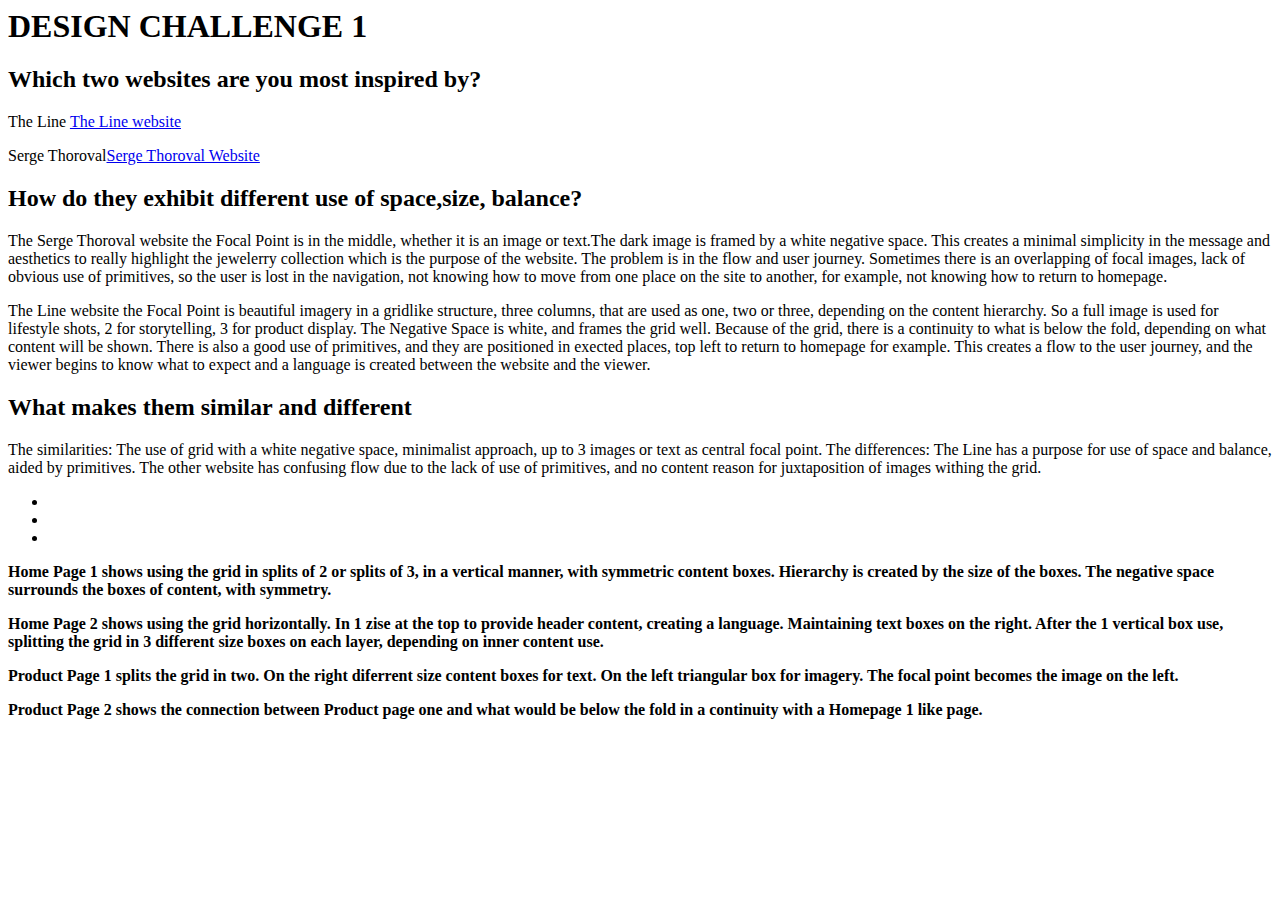
==== designchallenge1.html @ debe9815 "Design Challenge 1" ====
<DOCTYPE! html>
<html lang="en">
<h1>DESIGN CHALLENGE 1</h1>
<h2><strong>Which two websites are you most inspired by?</strong></h2>
<body>
	<p>The Line <a href="http://theline.com"><stong>The Line website</strong></a>
	</p> 
	<p>Serge Thoroval<a href="http://www.atelier-serge-thoraval.com/en/"><stong>Serge Thoroval Website</strong></a>
	</p>
<h2><strong>How do they exhibit different use of space,size, balance?</strong></h2>
<p>The Serge Thoroval website the Focal Point is in the middle, whether it is an image or text.The dark image is framed by a white negative space. This creates a minimal simplicity in the message and aesthetics to really highlight the jewelerry collection which is the purpose of the website. The problem is in the flow and user journey. Sometimes there is an overlapping of focal images, lack of obvious use of primitives, so the user is lost in the navigation, not knowing how to move from one place on the site to another, for example, not knowing how to return to homepage.</p>
<p>The Line website the Focal Point is beautiful imagery in a gridlike structure, three columns, that are used as one, two or three, depending on the content hierarchy. So a full image is used for lifestyle shots, 2 for storytelling, 3 for product display. The Negative Space is white, and frames the grid well. Because of the grid, there is a continuity to what is below the fold, depending on what content will be shown. There is also a good use of primitives, and they are positioned in exected places, top left to return to homepage for example. This creates a flow to the user journey, and the viewer begins to know what to expect and  a language is created between the website and the viewer.</p>
<h2><strong>What makes them similar and different</strong></h2>
<p>The similarities: The use of grid with a white negative space, minimalist approach, up to 3 images or text as central focal point. The differences: The Line has a purpose for use of space and balance, aided by primitives. The other website has confusing flow due to the lack of use of primitives, and no content reason for juxtaposition of images withing the grid.</p>
<p> </P>

	<ul>
		<li>
	 	</li>

	 	<li>
	 	</li>

	 	<li>
	 	</li>		


	</ul>


<p><strong>Home Page 1 shows using the grid in splits of 2 or splits of 3, in a vertical manner, with symmetric content boxes. Hierarchy is created by the size of the boxes. The negative space surrounds the boxes of content, with symmetry.</strong>
</p>
<p><strong> Home Page 2  shows using the grid horizontally. In 1 zise at the top to provide header content, creating a language. Maintaining text boxes on the right. After the 1 vertical box use, splitting the grid in 3 different size boxes on each layer, depending on inner content use. </strong>
</p>

<p><strong>Product Page 1 splits the grid in two. On the right diferrent size content boxes for text. On the left triangular box for imagery. The focal point becomes the image on the left. </strong> 
</P>
<p><strong>Product Page 2 shows the connection between Product page one and what would be below the fold in a continuity with a Homepage 1 like page.
</strong> 
</P>	

</body>
</html>
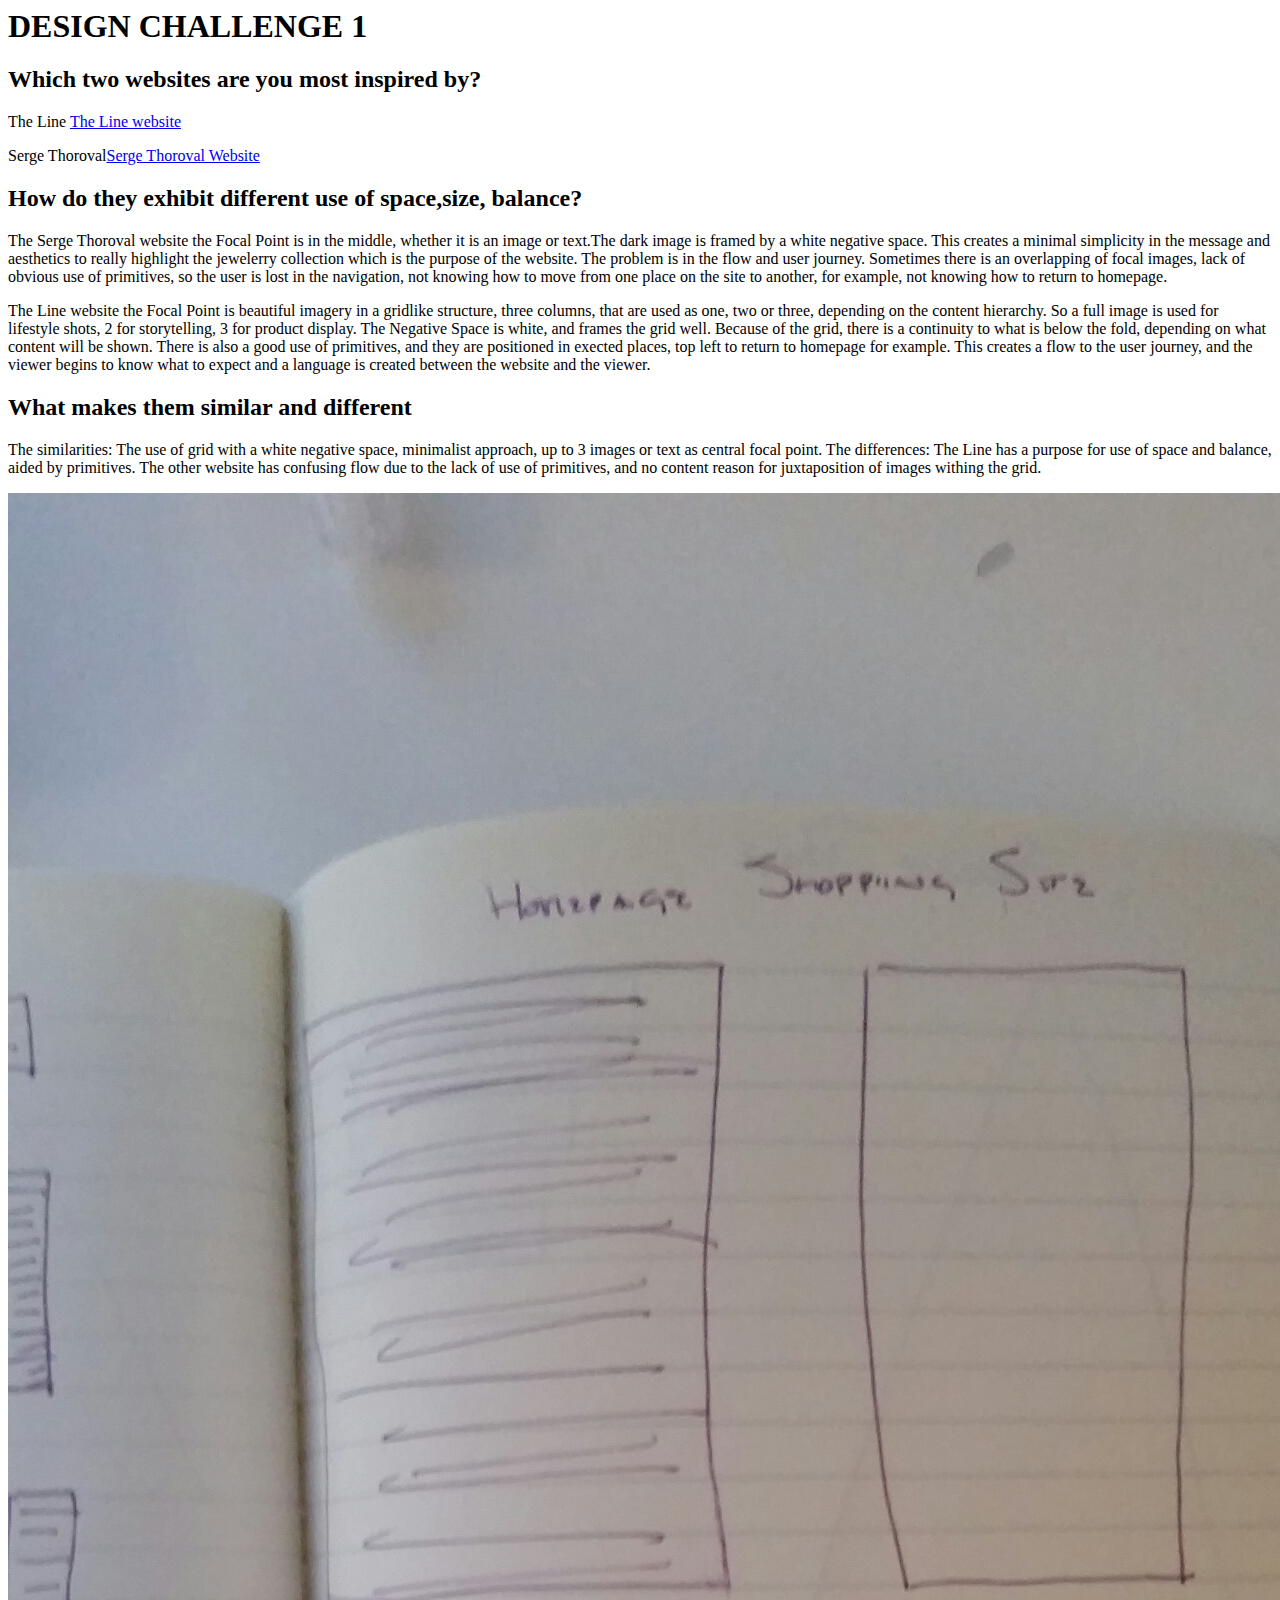
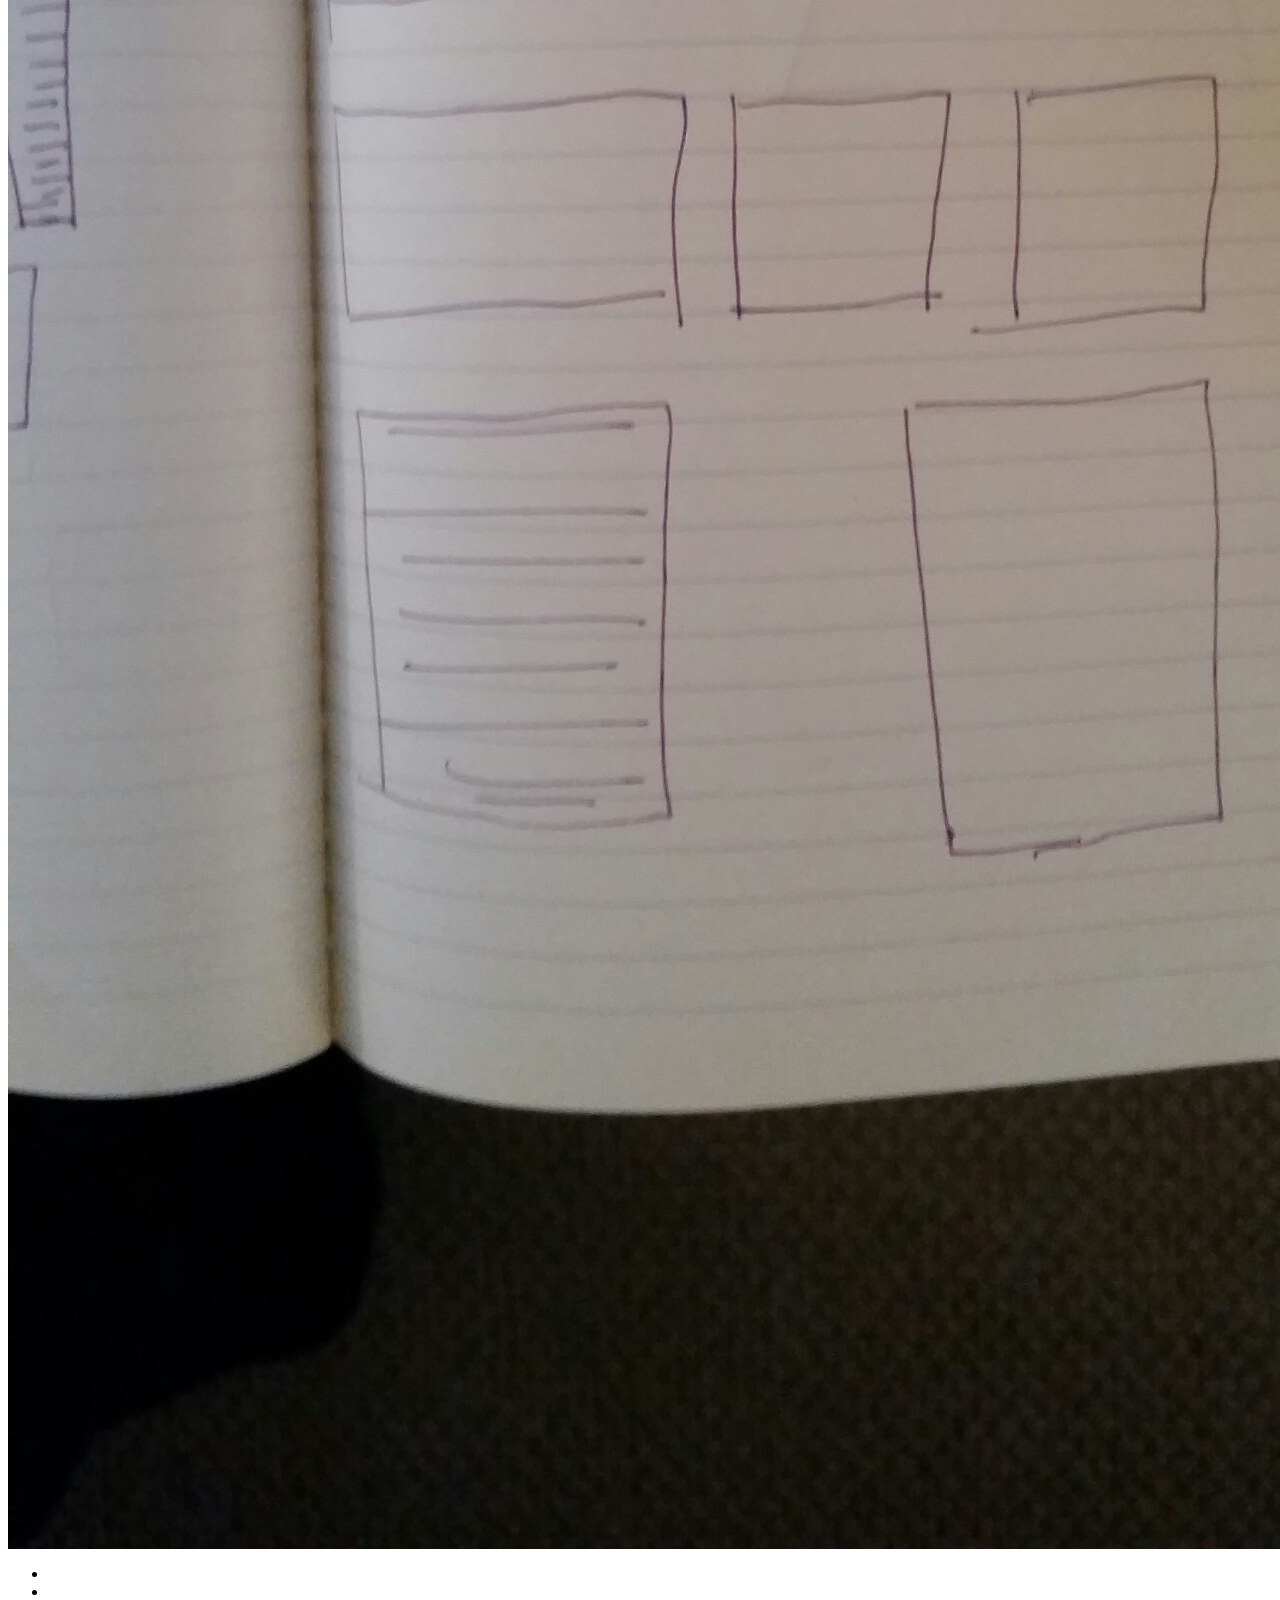
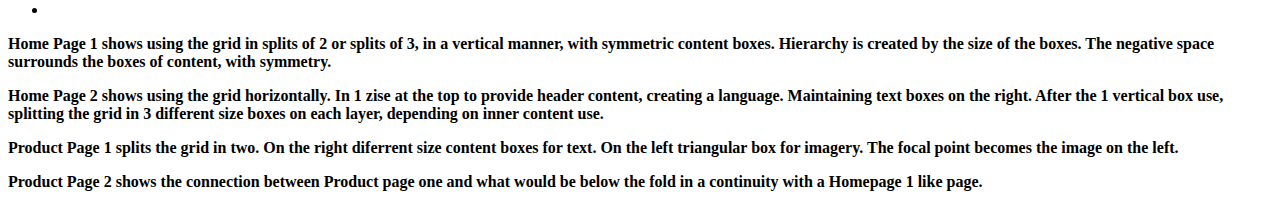
==== commit 56f7e039: "Design Challenge 1.2" ====
--- a/designchallenge1.html
+++ b/designchallenge1.html
@@ -13,7 +13,8 @@
 <h2><strong>What makes them similar and different</strong></h2>
 <p>The similarities: The use of grid with a white negative space, minimalist approach, up to 3 images or text as central focal point. The differences: The Line has a purpose for use of space and balance, aided by primitives. The other website has confusing flow due to the lack of use of primitives, and no content reason for juxtaposition of images withing the grid.</p>
 <p> </P>
-
+    
+    <img src="/Homepage1.jpg">
 	<ul>
 		<li>
 	 	</li>
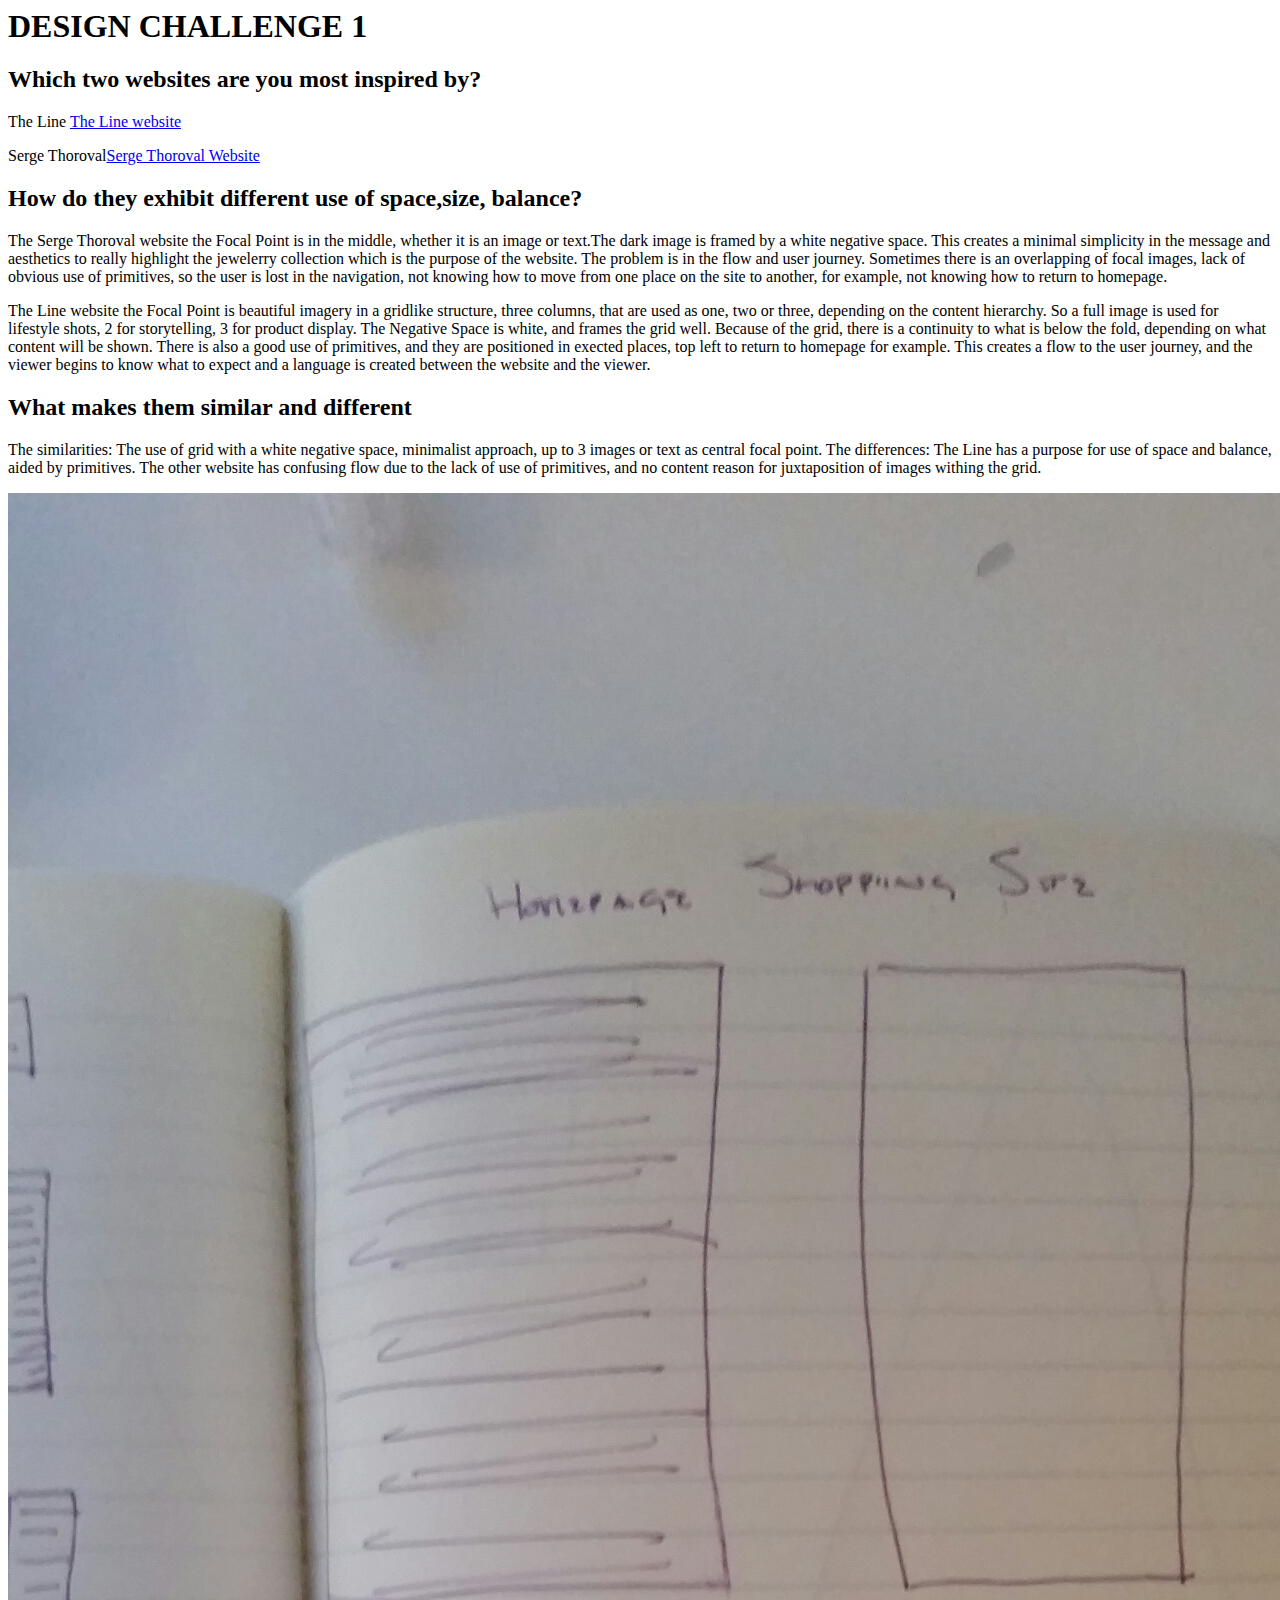
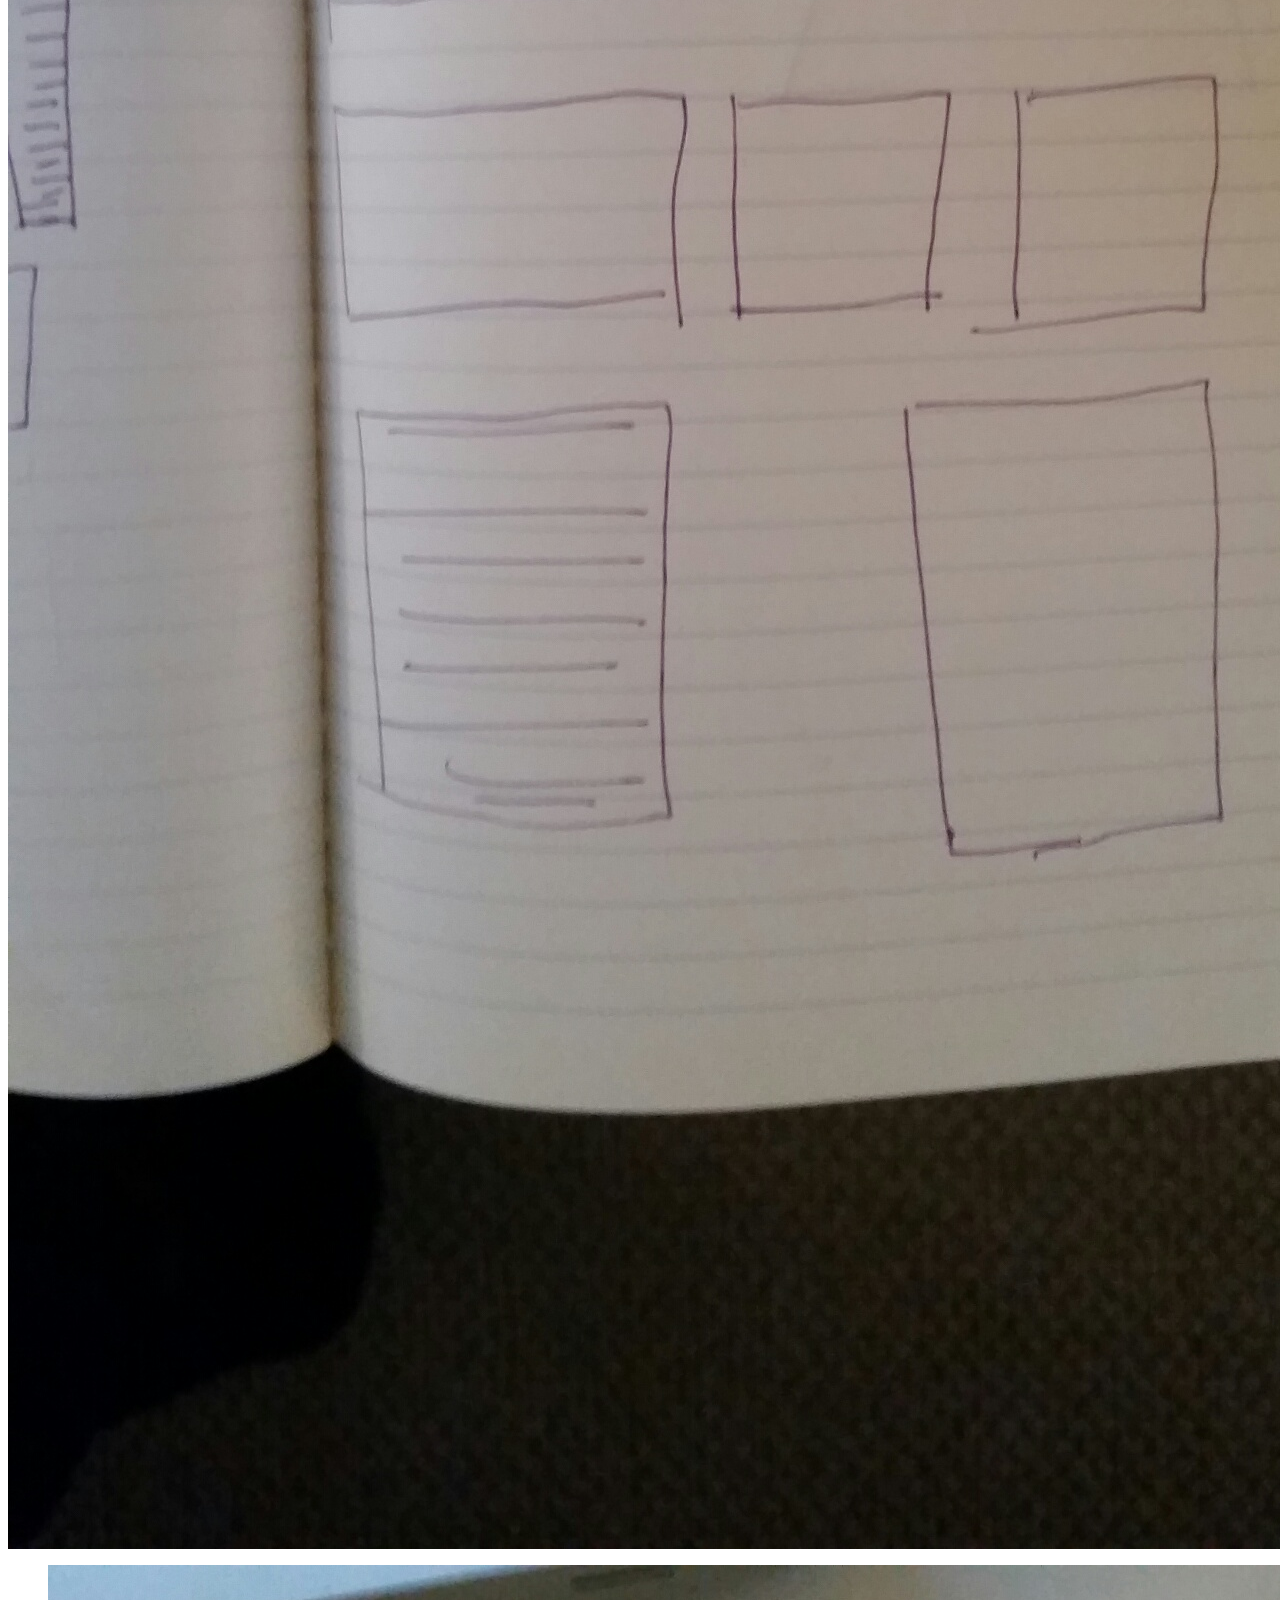
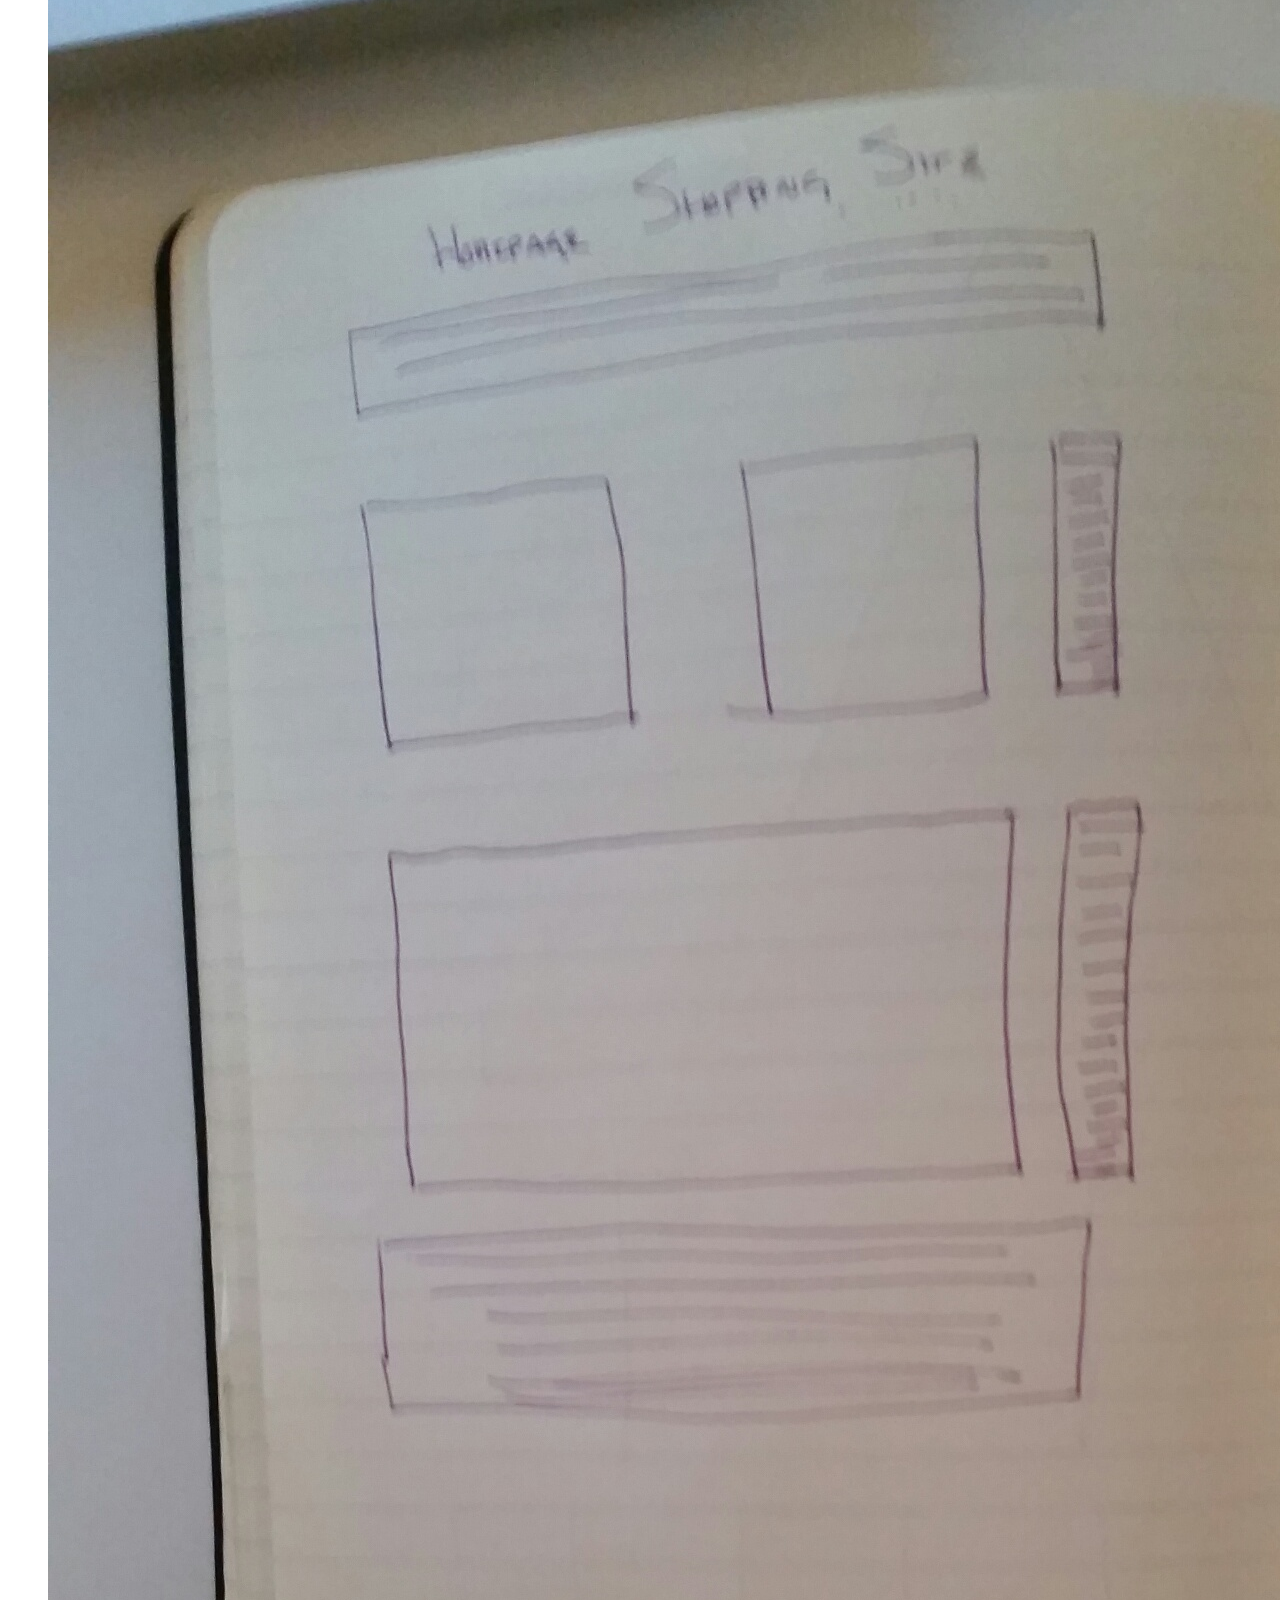
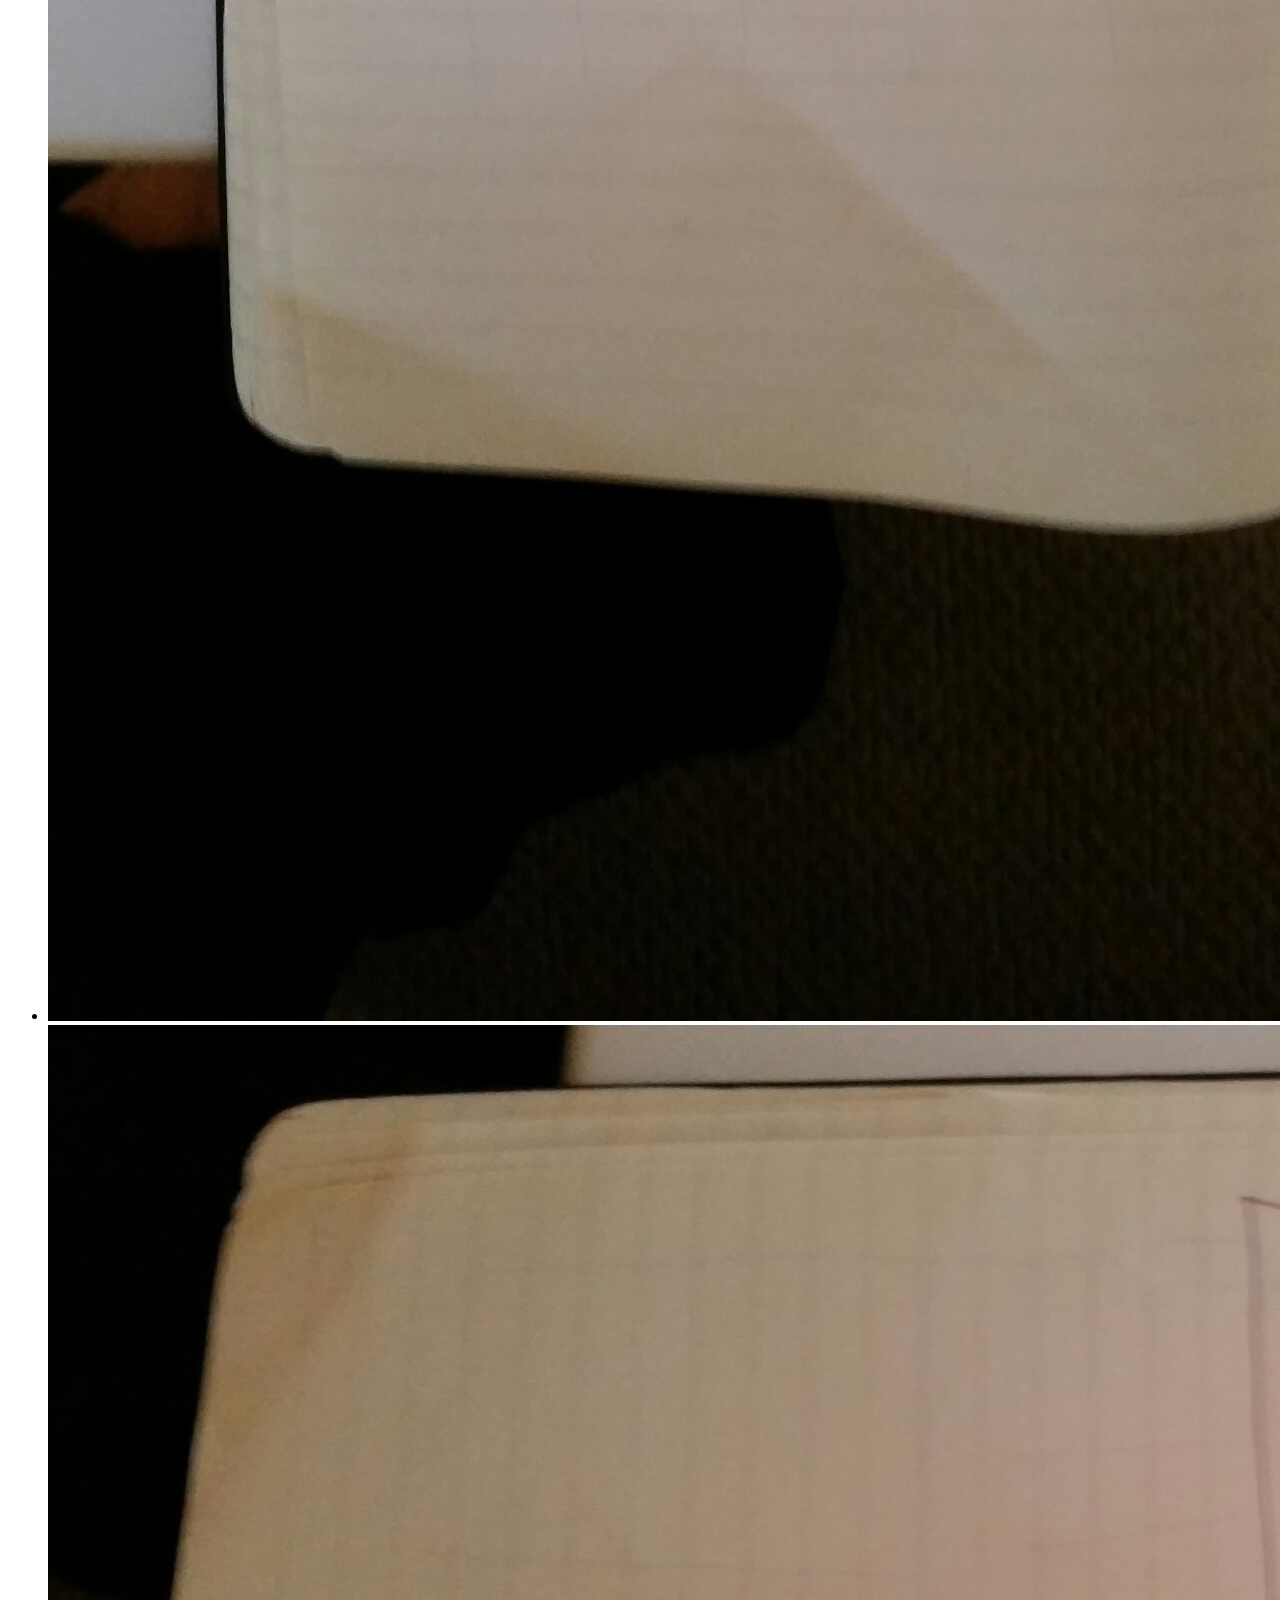
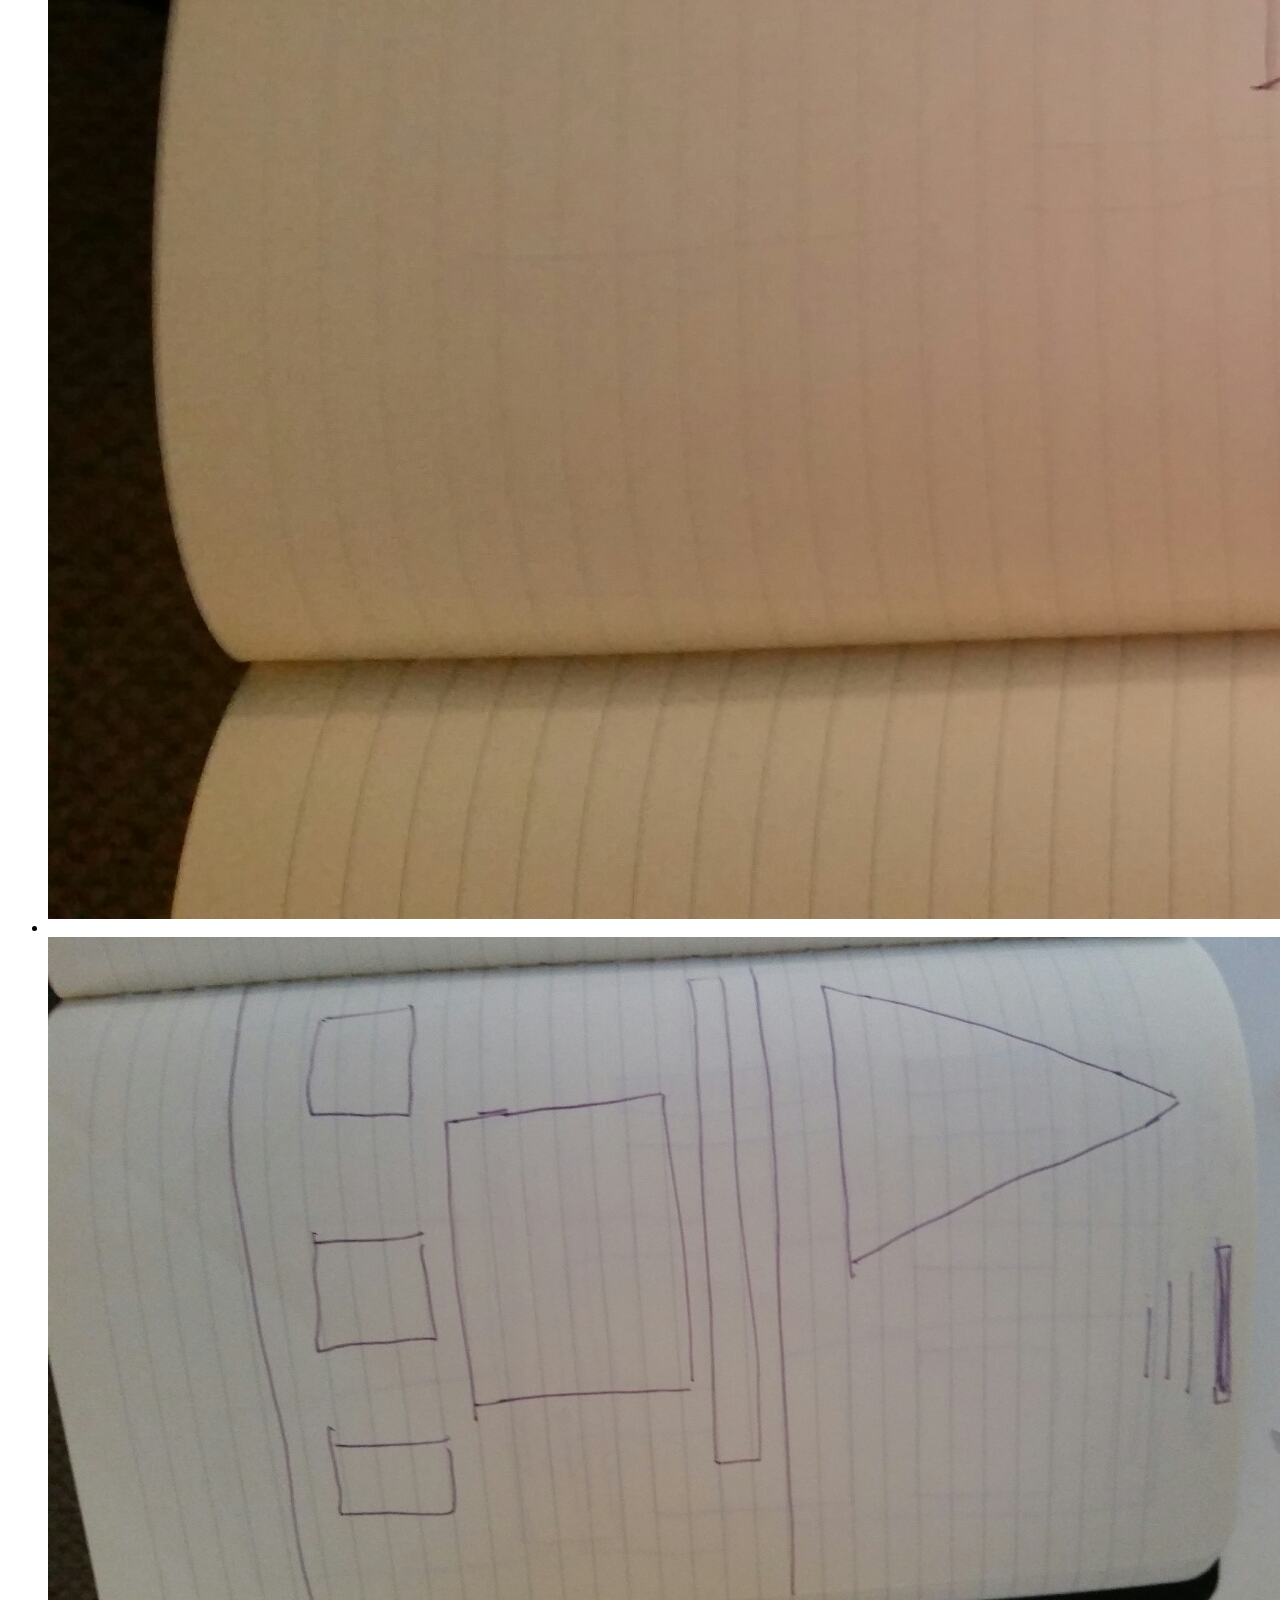
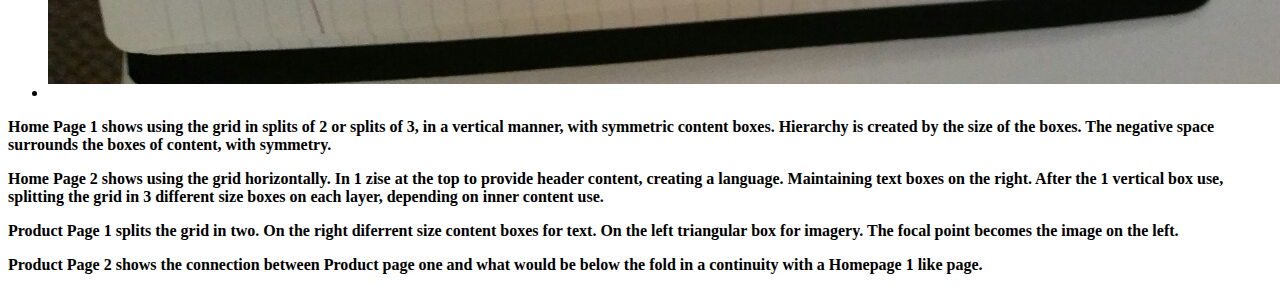
==== commit d0e3e274: "Design Challenge 1.3" ====
--- a/designchallenge1.html
+++ b/designchallenge1.html
@@ -17,11 +17,12 @@
     <img src="/Homepage1.jpg">
 	<ul>
 		<li>
+	<img src="/Homepage 2.jpg">		
 	 	</li>
-
+    <img src="/Product page 1.jpg">
 	 	<li>
 	 	</li>
-
+	<img src="/Product page 2.jpg"> 	
 	 	<li>
 	 	</li>		
 
